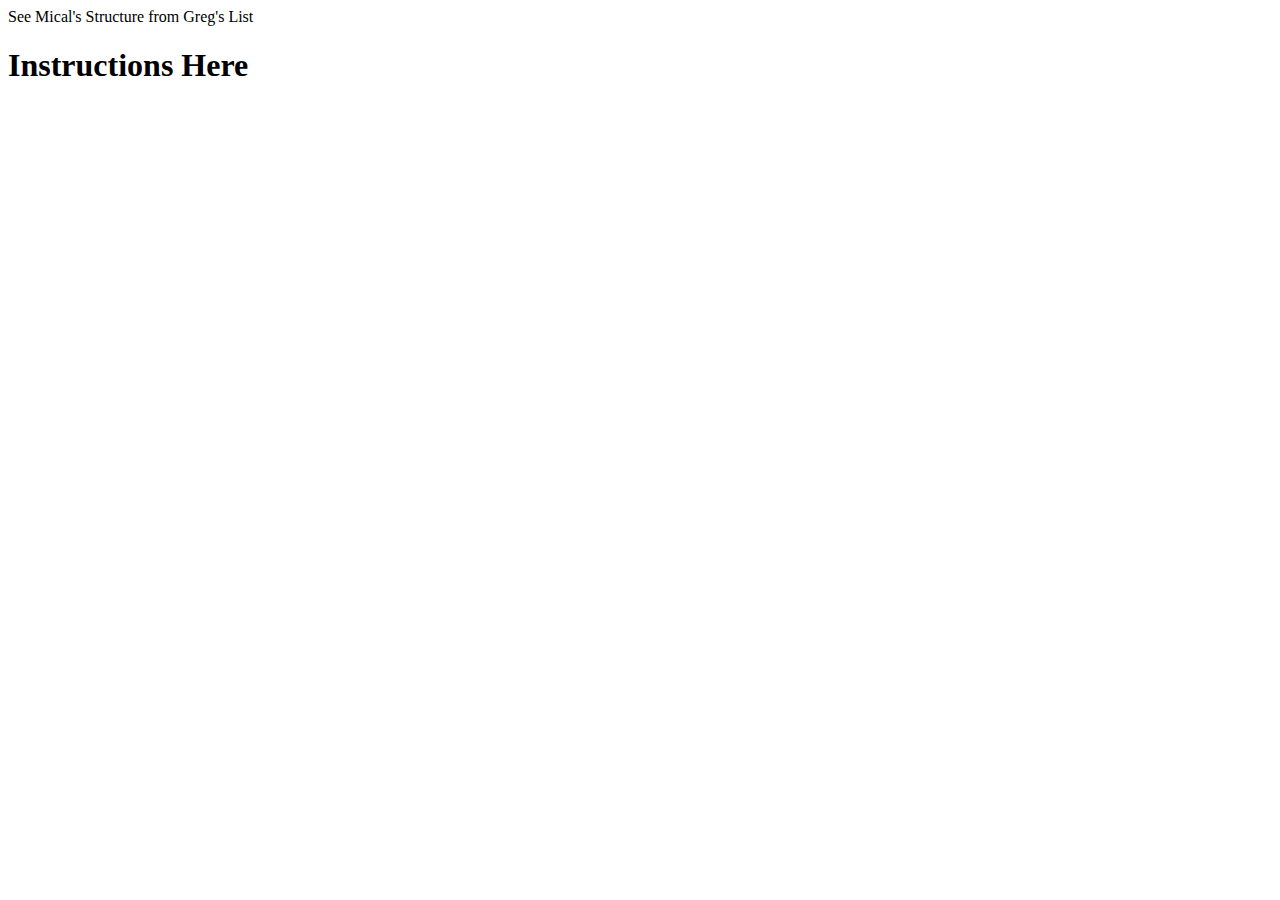
==== index.html @ 57b8f362 "updated" ====
<!DOCTYPE html>
<html lang="en">

<head>
    <meta charset="utf-8">

    <title>Forms Challenge</title>
    <meta name="description" content="first challenge to create a form with different types of inputs">
    <meta name="author" content="Add here the author name">
    <link rel="stylesheet" href="css/basic-structure-css.css" type="text/css">
    <script src="./styles.css"></script>
    <!--    relative versus ---- path -->

</head>
<!--<form> container holds a set of inputs
       post to the url '/signup/'
       <fieldset>
          <legend>
            <label for=""></label>
            <input type="text" name="" id="" />
            <label for=""></label>
            <input type="text" />
            <label for=""></label>
            <<input type="text" />
          </legend>
       </fieldset>
    </form>

    ------>
<body>
<header>See Mical's Structure from Greg's List
</header>
    <!-- do I need to wrap form in section-->
    <form class="placeholder" action="./server-data-pt">
        <h1>Instructions Here</h1>



    </form>

</body>

</html>
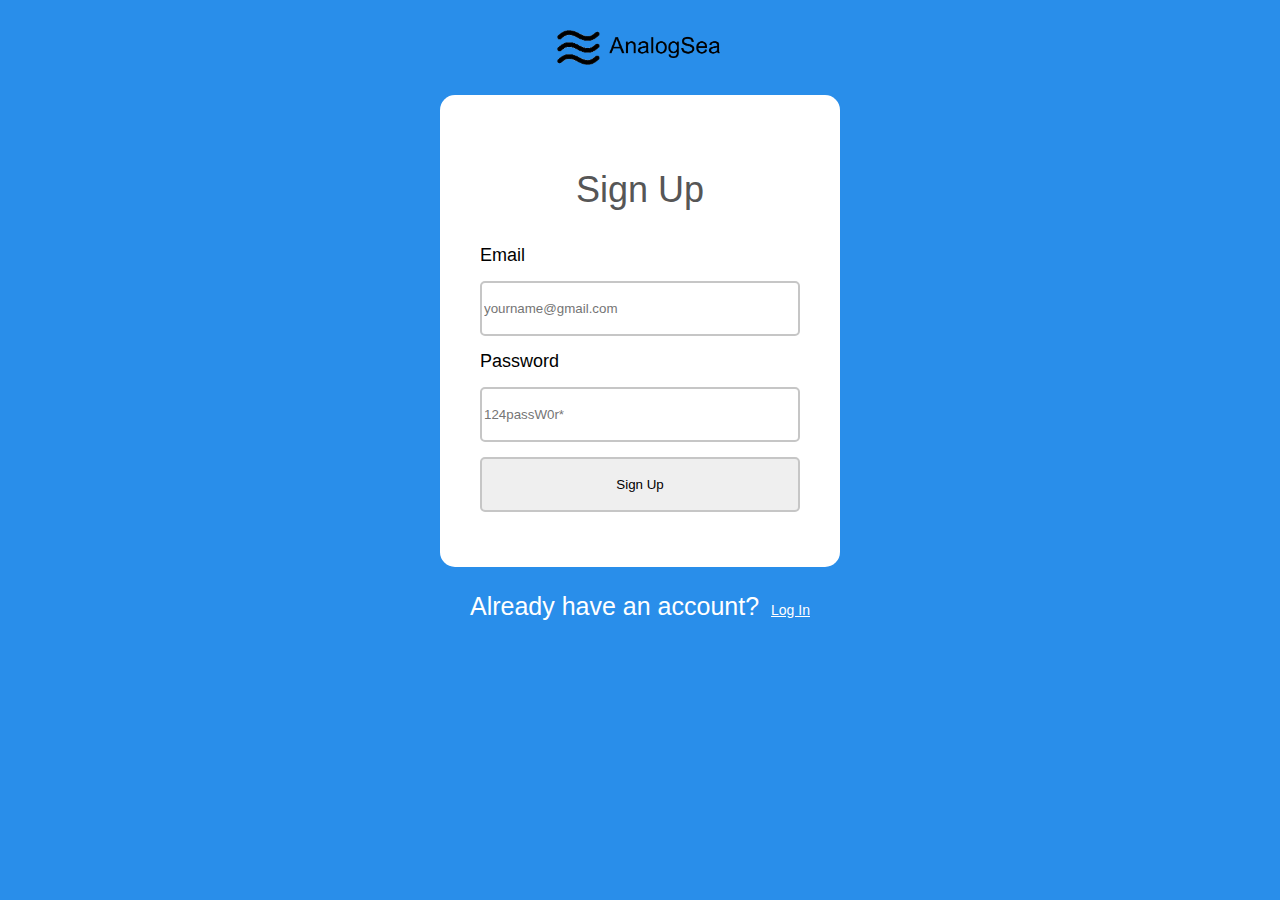
==== commit 4c5ad374: "index html fix" ====
--- a/index.html
+++ b/index.html
@@ -3,41 +3,41 @@
 
 <head>
     <meta charset="utf-8">
-
+    <meta name="viewport" content="width=device-width, initial-scale=1">
     <title>Forms Challenge</title>
     <meta name="description" content="first challenge to create a form with different types of inputs">
-    <meta name="author" content="Add here the author name">
-    <link rel="stylesheet" href="css/basic-structure-css.css" type="text/css">
-    <script src="./styles.css"></script>
-    <!--    relative versus ---- path -->
+    <meta name="author" content="Elizabeth Hall">
+    <link rel="stylesheet" href="styles.css" type="text/css">
+</head>
+<!--    The form should post to the url /signup/ -->
 
-</head>
-<!--<form> container holds a set of inputs
-       post to the url '/signup/'
-       <fieldset>
-          <legend>
-            <label for=""></label>
-            <input type="text" name="" id="" />
-            <label for=""></label>
-            <input type="text" />
-            <label for=""></label>
-            <<input type="text" />
-          </legend>
-       </fieldset>
-    </form>
+<body>
+    <!--resolved center position by removing
+    <forms> which don't have <headers>-->
+    <!-- wrapped <form> in a div="signup-form"-->
 
-    ------>
-<body>
-<header>See Mical's Structure from Greg's List
-</header>
-    <!-- do I need to wrap form in section-->
-    <form class="placeholder" action="./server-data-pt">
-        <h1>Instructions Here</h1>
+    <header>
+        <img class="logo" src="images/logo.png" alt="Analog by the Sea">
+    </header>
+    <div class="signup-form">
+        <form role="form" action="./signup" method="post">
+            <!-- removed<fieldset> resolved positioning and width of inputs-->
+            <!--removed leder and wrapped 'Sign Up' in a <p> tag-->
+            <p>Sign Up</p>
+            <label for="Email">Email</label>
+            <input type="email" name="user-email" placeholder="yourname@gmail.com" id="user-email" required/>
+            <label for="Password">Password</label>
+            <input type="password" name="user-password" placeholder="124passW0r*" id="user-password" required/>
+            <!--style button with hover to green-->
+            <button class="button" type="submit">Sign Up</button>
 
-
-
-    </form>
-
+            <!--            </fieldset>-->
+        </form>
+    </div>
+    <footer class="footer" role="content-info">
+        <p> Already have an account? <a href="/login">Log In</a>
+        </p>
+    </footer>
 </body>
 
 </html>
--- a/styles.css
+++ b/styles.css
@@ -0,0 +1,110 @@
+/*https://courses.thinkful.com/fewd-001v6/assignment/1.3.4*/
+
+/*every element needs margin and padding because of box model*/
+
+body {
+    margin: 0;
+    font-size: 18px;
+    background-color: #298eea;
+    font-family: "Roboto", helvetica, sans-serif;
+}
+
+/*when I added the global rule '*' to body, and deleted fieldset from HTML everything aligned as the box model*/
+
+body * {
+    box-sizing: border-box;
+}
+
+header {
+    text-align: center;
+    margin-top: 30px;
+    margin-bottom: 15px;
+}
+
+p {
+    font-size: 25px;
+}
+
+.logo {
+    /*    margin: auto CENTERS position block elements*/
+    display: block;
+    height: 35px;
+    width: auto;
+    margin: 0 auto 30px;
+
+}
+
+/*RULES OF THUMB
+https: //courses.thinkful.com/fewd-001v6/assignment/1.3.4
+SELECTORS: class, type, id
+the rule: if an element is part of the target, put it first. Then, chain together the classes you want to target.
+When selectors are combined they should be read from right to left.
+2 or more classes or target an element that is in two or more classes, put element first*/
+
+.signup-form {
+    /* margin:'0 auto;*/
+    margin: auto;
+    width: 400px;
+    padding: 40px;
+    background-color: white;
+    border-radius: 15px;
+    /*    setting padding property to 40px and color white created a padded white container for form attributes*/
+}
+
+.signup-form p {
+    text-align: center;
+    /*  margin: 0 auto 45px;*/
+    width: 100%;
+    color: #6c6b6b;
+    font-size: 36px;
+    font-weight: 300;
+    line-height: 38px;
+    color: #565656;
+}
+
+input[type=email],
+input[type=password],
+button[type=submit] {
+    display: block;
+    width: 320px;
+    height: 55px;
+    margin-top: 15px;
+    margin-bottom: 15px;
+    border: 2px solid #c6c6c6;
+    border-radius: 5px;
+}
+
+.button {}
+
+/*button stretch feature
+Stretch feature: user hovers over the submit button, it should transition to a darker shade of green.
+Usability: buttons perform actions and can easily be missed by users*/
+
+button::hoverstate {}
+
+button::otherstate {}
+
+.footer p:first-child {
+    color: white;
+    display: block;
+    /*    font-size: 0; add space between ? and Log in*/
+}
+
+/*font-size: 0px to add space between p and a*/
+
+.footer {
+    text-align: center;
+    color: white;
+    font-weight: 600px;
+    margin: 10px;
+}
+
+.footer a {
+    color: white;
+    font-size: 14px;
+
+}
+
+a {
+    padding-left: 5px;
+}
